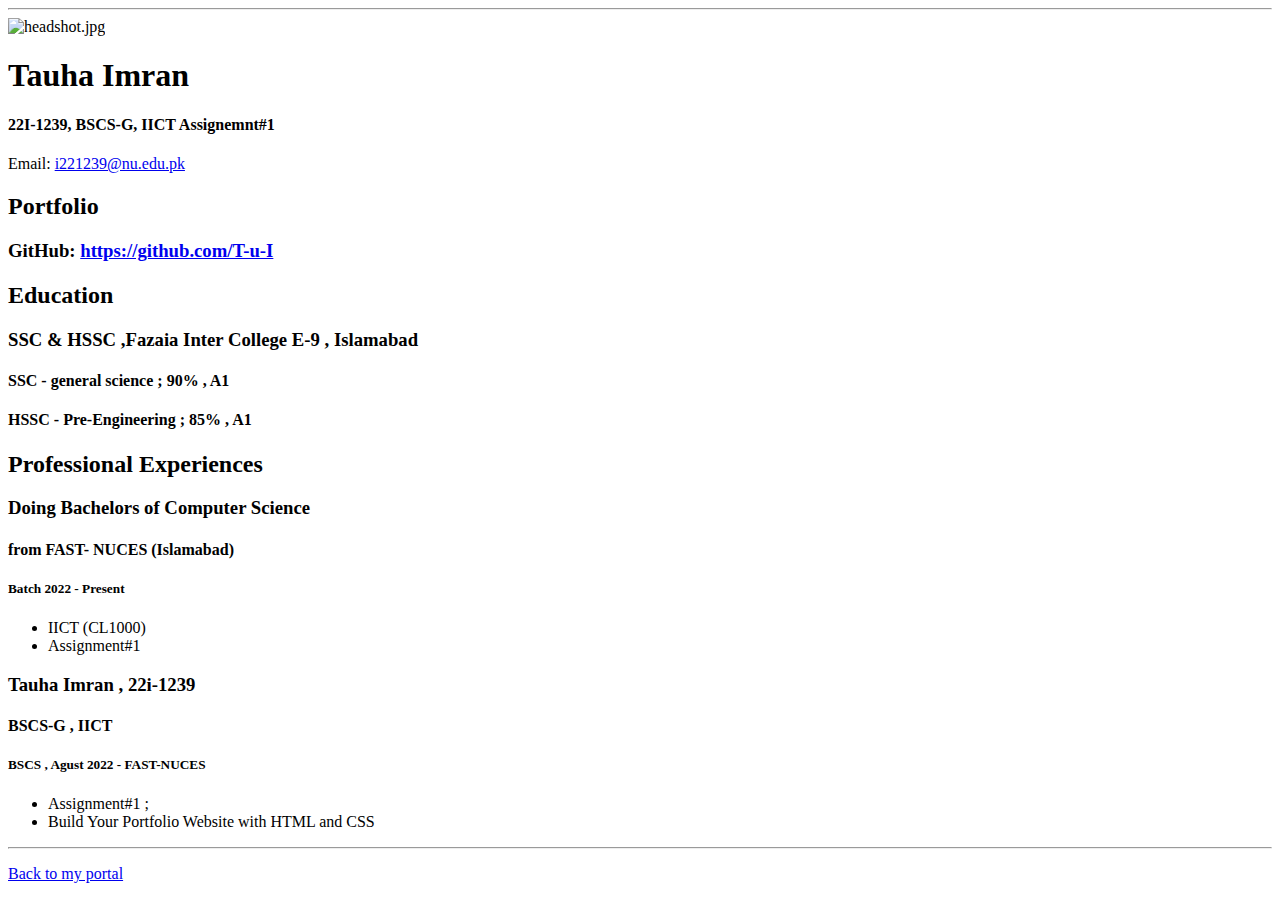
==== resume.html @ ef1e11d1 "Add files via upload" ====
<!doctype html>

<!-- this is a comment for human! -->

<html lang="en">

  <header>
      <link rel = "stylesheet" href = "css/master.css">


    <title>22I-1239:
      Tauha Imran's Resume</title>


      <link rel="faviconIcon=" href="favicon.ico" type="image/x-icon">
      <link rel="shortcut" href="favicon.ico" type="image/x-icon">
      <meta name="viewport" content="width=device-width , initial scale=1, shrink-to-fit=no">
      <meta name="name" content="Tauha Imran's Portal (22i1239)">
      <!-- meta name="robot" content="noindex,nofollow" -->
  </header>

  <body>
    <hr>

    <img src="images/headshot.jpg" alt="headshot.jpg" width="20%">

    <h1>Tauha Imran</h1>
    <h4>22I-1239, BSCS-G, IICT Assignemnt#1</h4>

    <p>Email: <a href="mailto:i221239@nu.edu.pk" target="_blank">i221239@nu.edu.pk</a></p>
    <!-- don't post physical address, personal phone number or other personal information on the web! -->

    <h2>Portfolio</h2>

      <h3>GitHub: <a href="https://github.com/T-u-I" target="_blank">https://github.com/T-u-I</a></h3>

    <h2>Education</h2>

    <h3>SSC & HSSC ,Fazaia Inter College E-9 , Islamabad</h3>
    <h4>SSC - general science ; 90% , A1</h4>
    <h4>HSSC - Pre-Engineering ; 85% , A1</h4>

    <h2>Professional Experiences</h2>

    <h3>Doing Bachelors of Computer Science</h3>
    <h4>from FAST- NUCES (Islamabad)</h4>
    <h5>Batch 2022 - Present</h5>
      <ul>
        <li>IICT  (CL1000) </li>
        <li>Assignment#1 </li>
      </ul>

    <h3>Tauha Imran , 22i-1239 </h3>
    <h4>BSCS-G  , IICT</h4>
    <h5>BSCS , Agust 2022 - FAST-NUCES</h5>
      <ul>
        <li>Assignment#1 ;</li>
        <li>Build Your Portfolio Website with HTML and CSS </li>
      </ul>
  </body>

  <footer>
  <hr>
  <p><a href="index.html">Back to my portal</a><p>
  </footer>

</html>
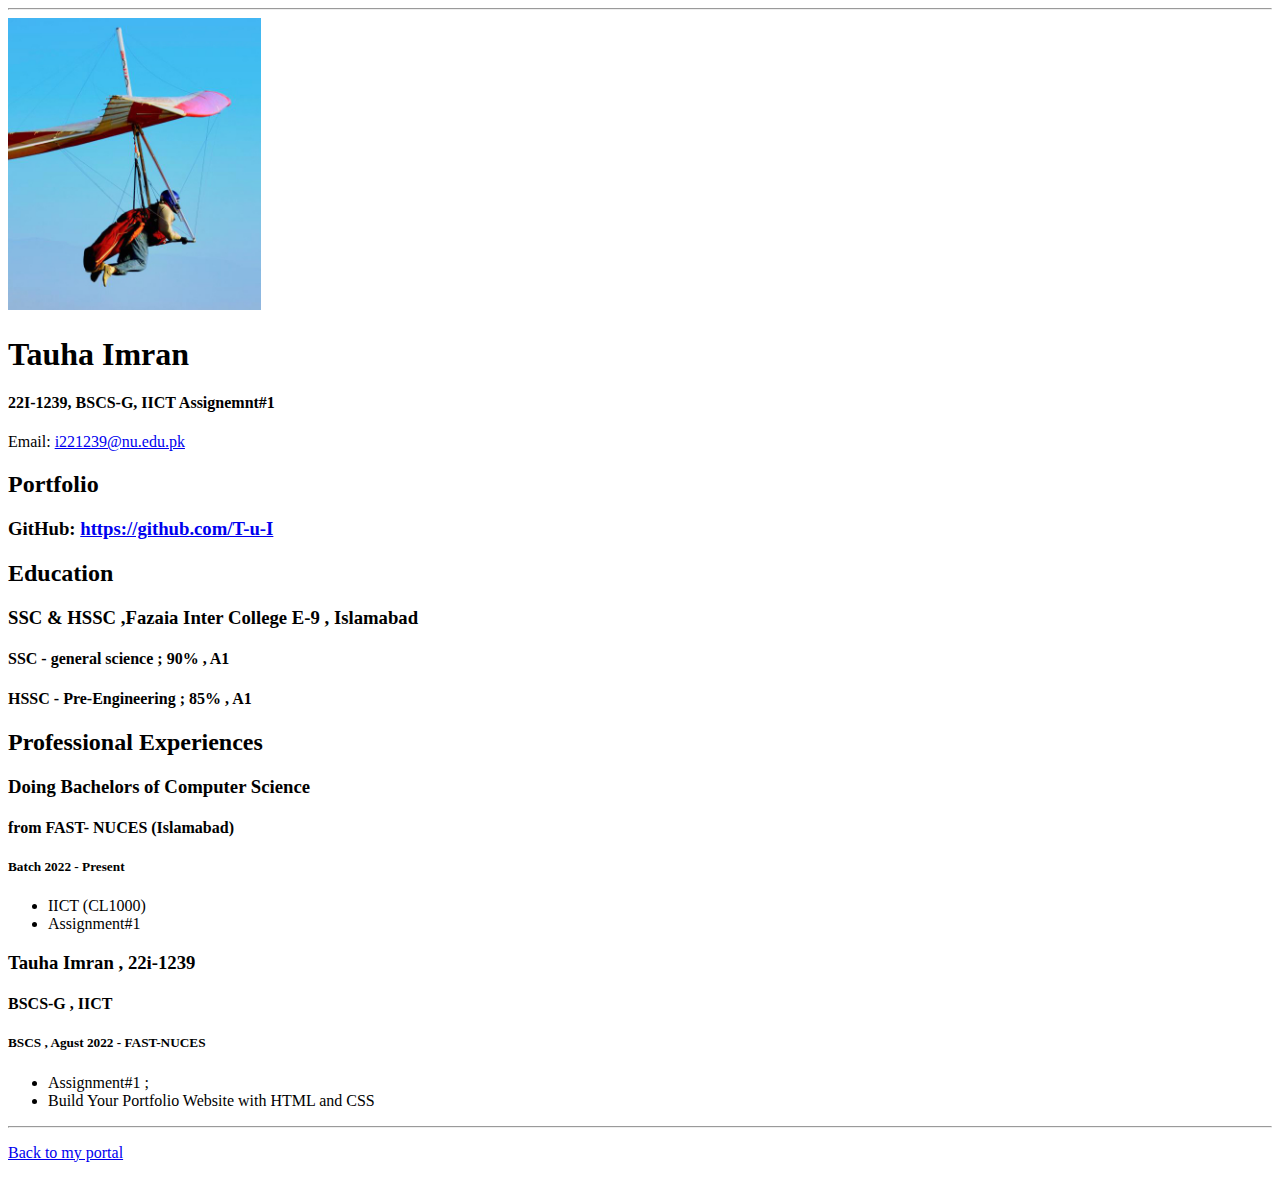
==== commit 6d48c972: "Update resume.html" ====
--- a/resume.html
+++ b/resume.html
@@ -16,7 +16,7 @@
       <link rel="shortcut" href="favicon.ico" type="image/x-icon">
       <meta name="viewport" content="width=device-width , initial scale=1, shrink-to-fit=no">
       <meta name="name" content="Tauha Imran's Portal (22i1239)">
-      <!-- meta name="robot" content="noindex,nofollow" -->
+      <meta name="robot" content="noindex,nofollow">
   </header>
 
   <body>
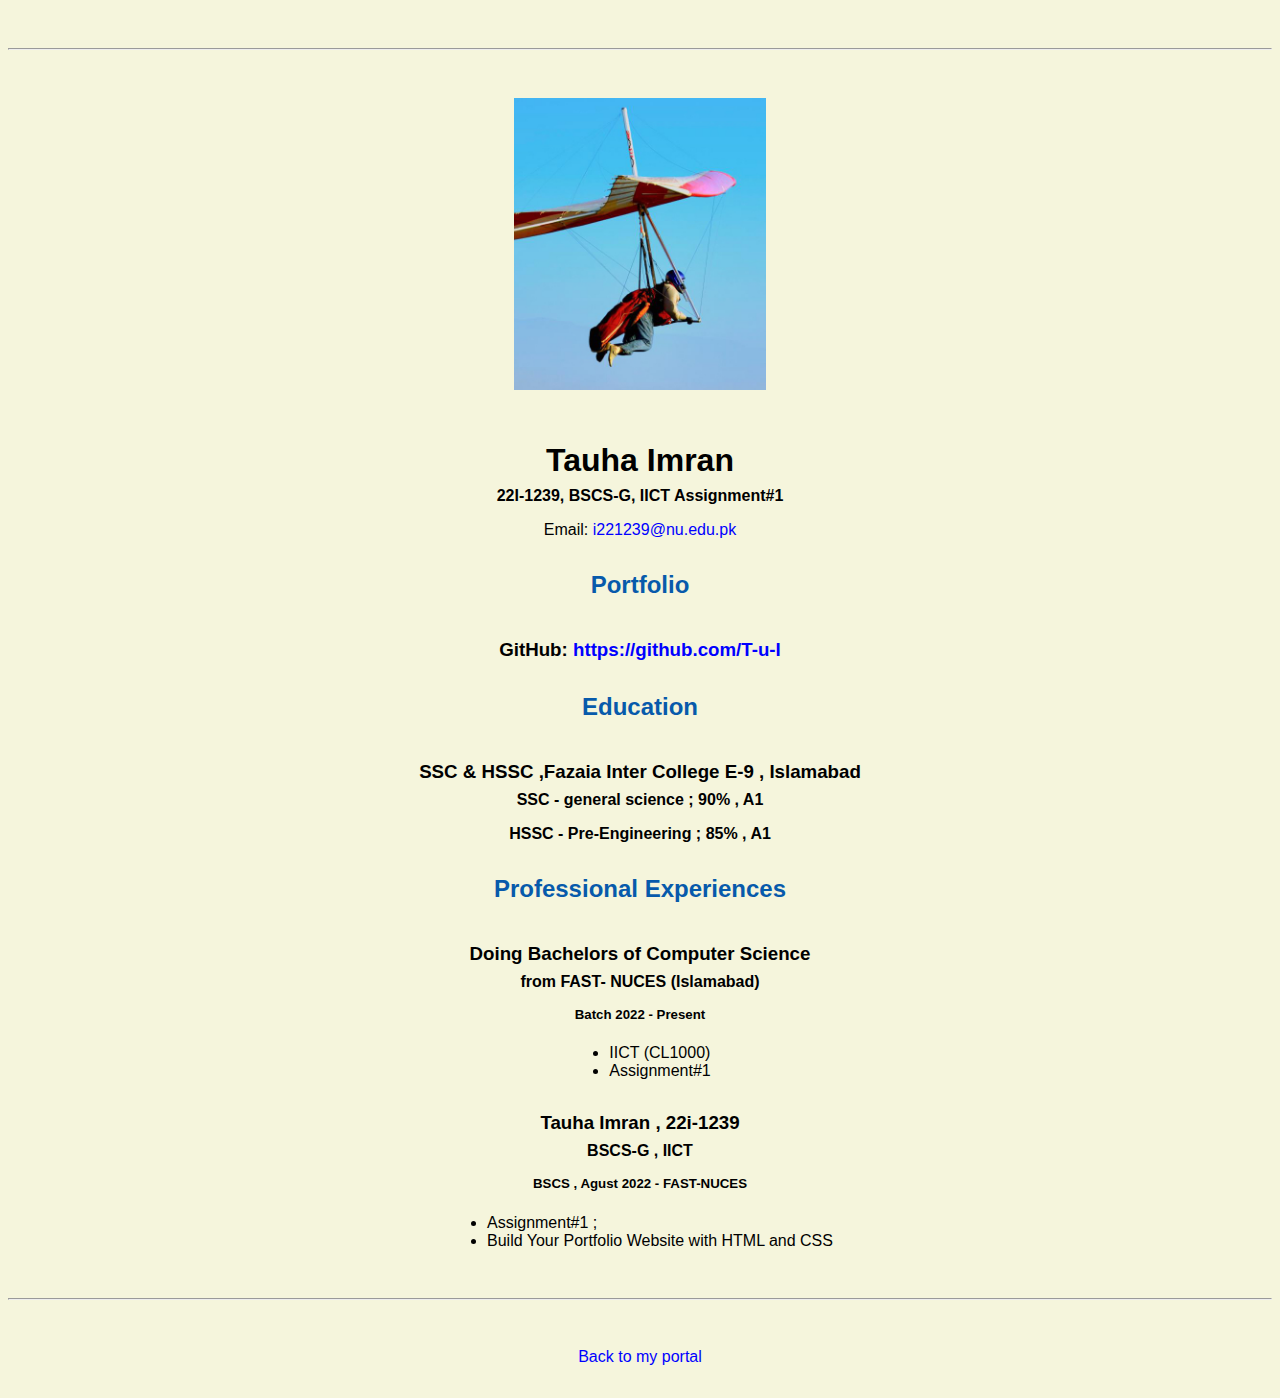
==== commit 9bcc2d76: "Update resume.html" ====
--- a/resume.html
+++ b/resume.html
@@ -16,7 +16,7 @@
       <link rel="shortcut" href="favicon.ico" type="image/x-icon">
       <meta name="viewport" content="width=device-width , initial scale=1, shrink-to-fit=no">
       <meta name="name" content="Tauha Imran's Portal (22i1239)">
-      <meta name="robot" content="noindex,nofollow">
+      <!-- meta name="robot" content="noindex,nofollow" -->
   </header>
 
   <body>
@@ -25,7 +25,7 @@
     <img src="images/headshot.jpg" alt="headshot.jpg" width="20%">
 
     <h1>Tauha Imran</h1>
-    <h4>22I-1239, BSCS-G, IICT Assignemnt#1</h4>
+    <h4>22I-1239, BSCS-G, IICT Assignment#1</h4>
 
     <p>Email: <a href="mailto:i221239@nu.edu.pk" target="_blank">i221239@nu.edu.pk</a></p>
     <!-- don't post physical address, personal phone number or other personal information on the web! -->
--- a/css/master.css
+++ b/css/master.css
@@ -0,0 +1,63 @@
+/* Cascading stylesheet for the website */
+
+/* Text inside these asterisks and slashes are comments for human */
+
+  a {
+    color: blue;/* set the text color to blue here */
+    text-decoration: none; /* This means we do not want hyperlinks to be underlined */
+  }
+
+  a:hover {
+    color: red;/* set the text color to red here */
+    text-decoration: none; /* This means we do not want hyperlinks to be underlined */
+  }
+
+  body {
+    background-color: beige;/* set the background color here */
+    color: black ;/* set the text color to black here */
+    font-family: Arial , Helvetica , sans-serif;/* set the font here */
+    text-align: center; /* set the text alignment here */
+   }
+
+  footer {
+    margin-top: 2rem;
+    margin-bottom: 2rem;
+  }
+
+  h1 {
+    margin-bottom: 0.5rem;
+    margin-top: 3rem;
+   }
+
+  h2 {
+    color: #075AAB;  /* set the text color of to #075AAB here */
+    /* set both the bottom margin and top margin to 2.5rem here */
+    margin-bottom: 2.5rem;
+    margin-top: 2rem;
+   }
+
+  h3 {
+    margin-bottom: 0;
+    margin-top: 2rem;
+  }
+
+  h4 {
+    margin-bottom: 1rem;
+    margin-top: 0.5rem;
+  }
+
+  h5 {
+    margin-top: 0.5rem;
+  }
+
+  hr {
+    margin-bottom: 3rem;
+    margin-top: 3rem;
+  }
+
+  /* this controls how the bullet points in the resume page looks */
+  ul {
+    display: table;
+    margin: 0 auto;
+    text-align: left;
+  }
